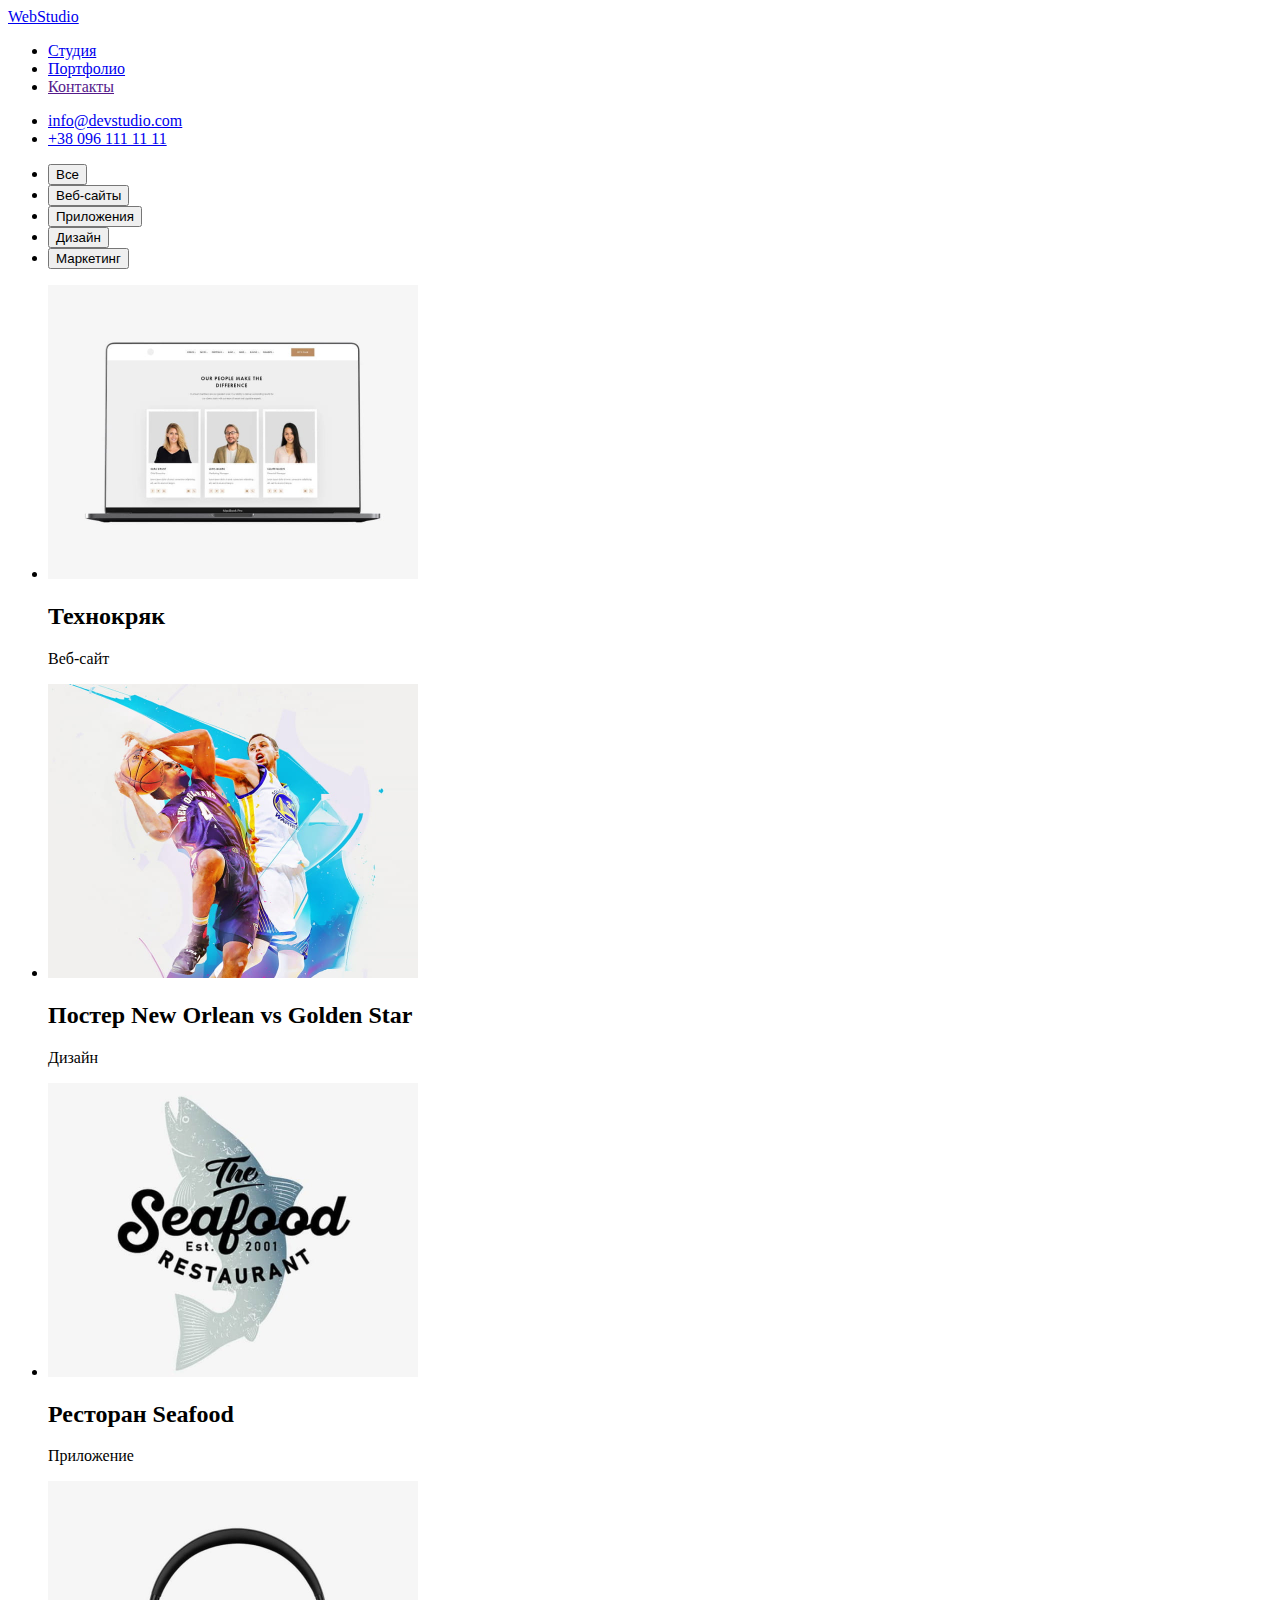
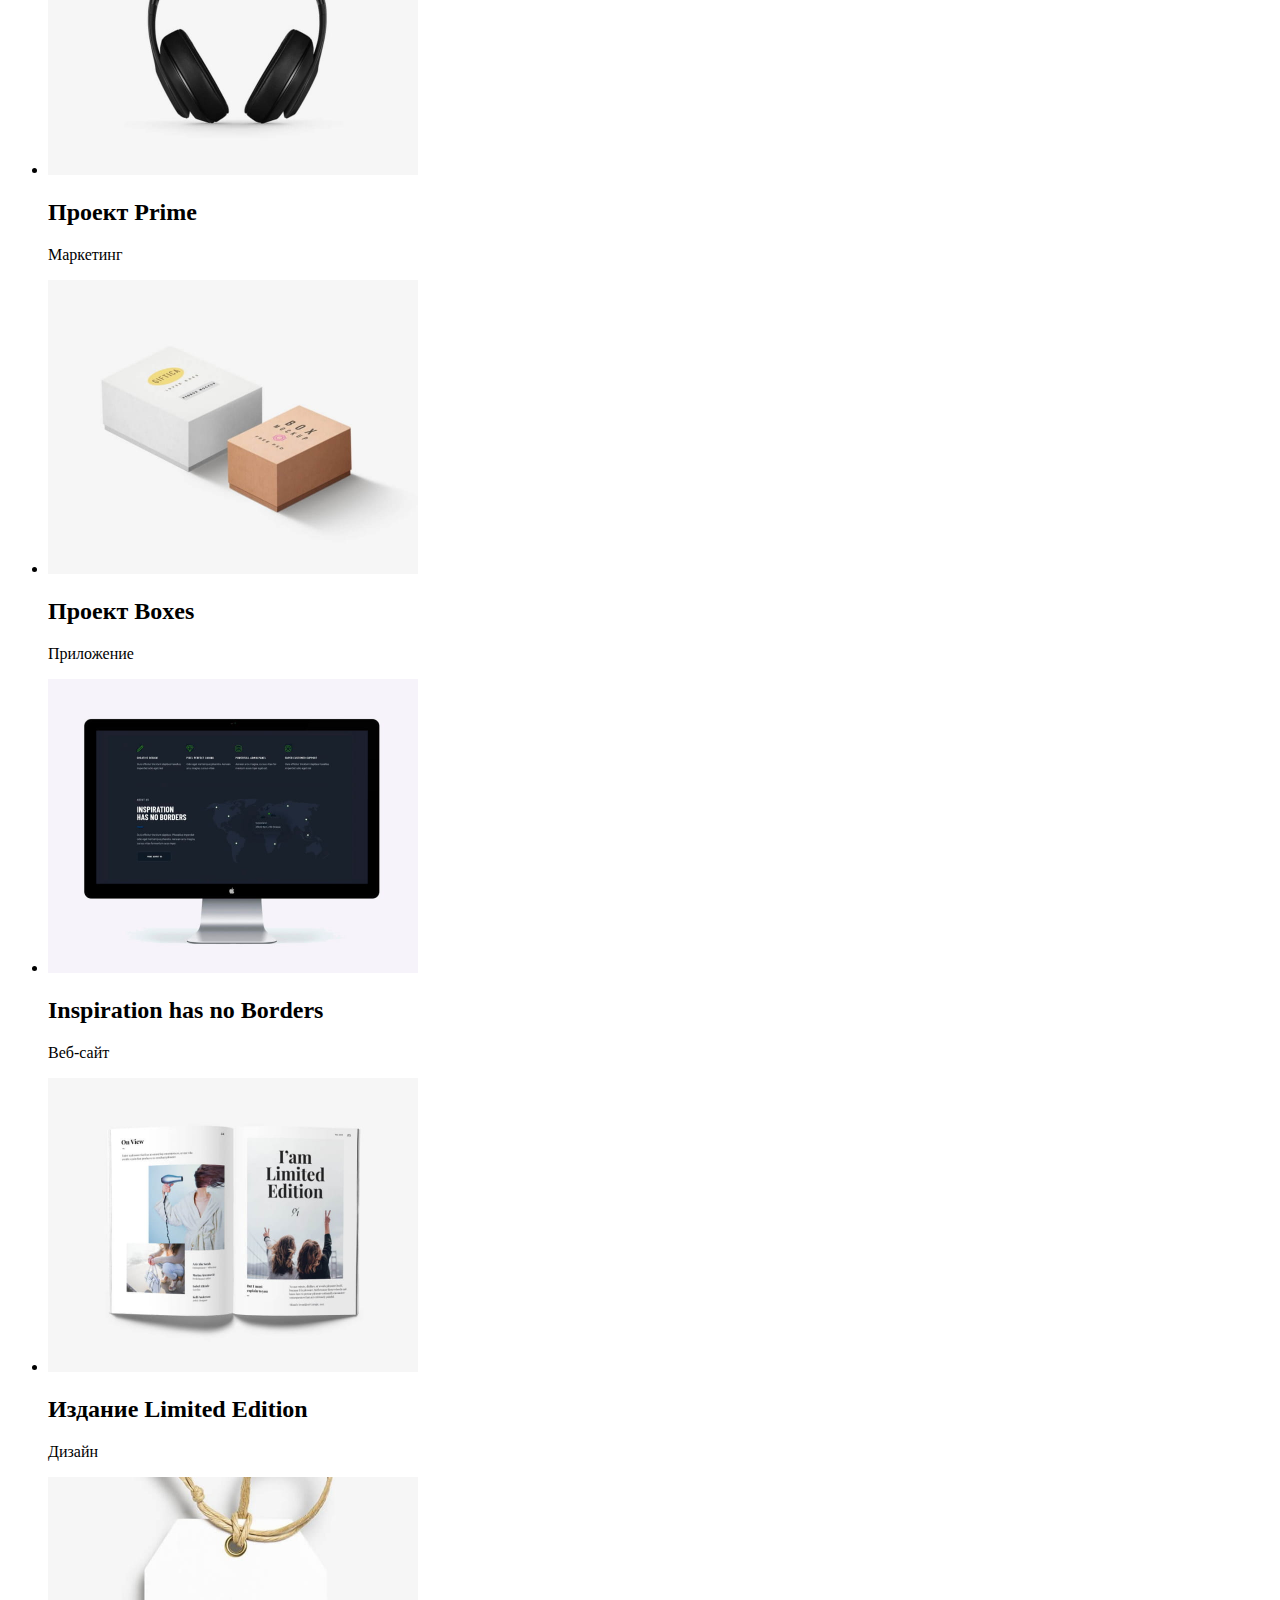
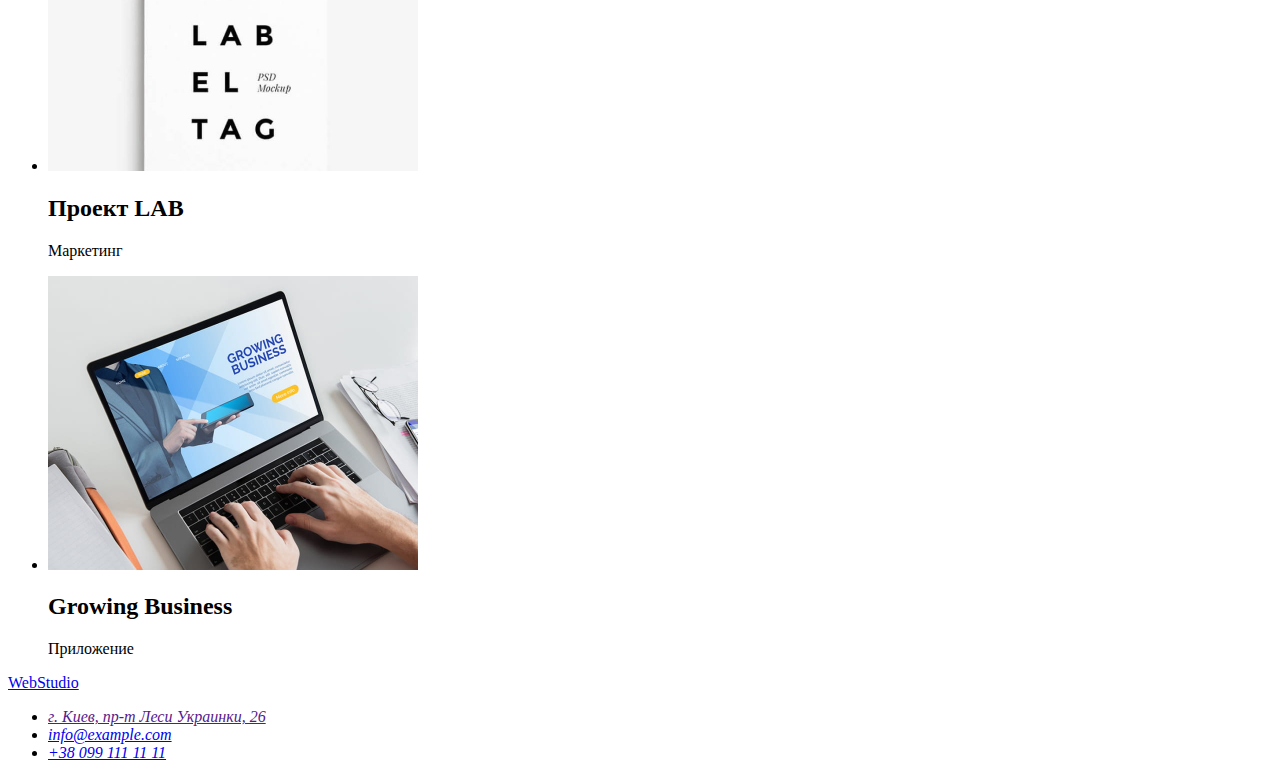
==== portfolio.html @ db4b3c50 "Create portfolio.html" ====
<!DOCTYPE html>
<html lang="ru">
    <head>
        <meta charset="UTF-8" />
        <meta http-equiv="X-UA-Compatible" content="IE=edge" />
        <meta name="viewport" content="width=device-width, initial-scale=1.0" />
        <title>Студия</title>
    </head>

    <body>
        <!-- Шапка -->
        <header>
            <nav class="navigation">
                <a href="./index.html">WebStudio</a>
                <ul class="navigation_list">
                    <li class="navigation_item">
                        <a href="./index.html" class="navigation_list">Студия</a>
                    </li>
                    <li class="navigation_item">
                        <a href="./portfolio.html" class="navigation_list">Портфолио</a>
                    </li>
                    <li class="navigation_item">
                        <a href="" class="navigation_list">Контакты</a>
                    </li>
                </ul>
            </nav>

            <ul class="contacts">
                <li class="contact_item">
                    <a href="mailto:info@devstudio.com">info@devstudio.com</a>
                </li>
                <li class="contact_item">
                    <a href="tel:+380961111111">+38 096 111 11 11</a>
                </li>
            </ul>
        </header>

        <!-- Основной контент -->
        <main>
            <!-- Секция-герой -->
            <section class="portfolio">
                <h1 hidden>Проекты</h1>
                <!-- Фильтр -->
                <ul class="portfolio_filter">
                    <li class="portfolio_filter_item">
                        <button class="portfolio_filter_btn" type="button">Все</button>
                    </li>
                    <li class="portfolio_filter_item">
                        <button class="portfolio_filter_btn" type="button">Веб-сайты</button>
                    </li>
                    <li class="portfolio_filter_item">
                        <button class="portfolio_filter_btn" type="button">Приложения</button>
                    </li>
                    <li class="portfolio_filter_item">
                        <button class="portfolio_filter_btn" type="button">Дизайн</button>
                    </li>
                    <li class="portfolio_filter_item">
                        <button class="portfolio_filter_btn" type="button">Маркетинг</button>
                    </li>
                </ul>

                <!-- Проекты -->
                <ul class="portfolio_projects">
                    <li class="portfolio_projects_item">
                        <img
                            src="./images/technocryak.jpg"
                            alt="Технокряк"
                            class="portfolio_projects_img"
                            width="370"
                            height="294"
                        />
                        <h2 class="portfolio_projects_title">Технокряк</h2>
                        <p class="portfolio_projects_descr">Веб-сайт</p>
                    </li>
                    <li class="portfolio_projects_item">
                        <img
                            src="./images/neworlean.jpg"
                            alt="New Orlean vs Golden Star"
                            class="portfolio_projects_img"
                            width="370"
                            height="294"
                        />
                        <h2 class="portfolio_projects_title">Постер New Orlean vs Golden Star</h2>
                        <p class="portfolio_projects_descr">Дизайн</p>
                    </li>
                    <li class="portfolio_projects_item">
                        <img
                            src="./images/seafood.jpg"
                            alt="Seafood"
                            class="portfolio_projects_img"
                            width="370"
                            height="294"
                        />
                        <h2 class="portfolio_projects_title">Ресторан Seafood</h2>
                        <p class="portfolio_projects_descr">Приложение</p>
                    </li>
                    <li class="portfolio_projects_item">
                        <img
                            src="./images/prime.jpg"
                            alt="Prime"
                            class="portfolio_projects_img"
                            width="370"
                            height="294"
                        />
                        <h2 class="portfolio_projects_title">Проект Prime</h2>
                        <p class="portfolio_projects_descr">Маркетинг</p>
                    </li>
                    <li class="portfolio_projects_item">
                        <img
                            src="./images/boxes.jpg"
                            alt="Boxes"
                            class="portfolio_projects_img"
                            width="370"
                            height="294"
                        />
                        <h2 class="portfolio_projects_title">Проект Boxes</h2>
                        <p class="portfolio_projects_descr">Приложение</p>
                    </li>
                    <li class="portfolio_projects_item">
                        <img
                            src="./images/inspiration.jpg"
                            alt="Inspiration"
                            class="portfolio_projects_img"
                            width="370"
                            height="294"
                        />
                        <h2 class="portfolio_projects_title">Inspiration has no Borders</h2>
                        <p class="portfolio_projects_descr">Веб-сайт</p>
                    </li>
                    <li class="portfolio_projects_item">
                        <img
                            src="./images/edition.jpg"
                            alt="Limited Edition"
                            class="portfolio_projects_img"
                            width="370"
                            height="294"
                        />
                        <h2 class="portfolio_projects_title">Издание Limited Edition</h2>
                        <p class="portfolio_projects_descr">Дизайн</p>
                    </li>
                    <li class="portfolio_projects_item">
                        <img
                            src="./images/lab.jpg"
                            alt="LAB"
                            class="portfolio_projects_img"
                            width="370"
                            height="294"
                        />
                        <h2 class="portfolio_projects_title">Проект LAB</h2>
                        <p class="portfolio_projects_descr">Маркетинг</p>
                    </li>
                    <li class="portfolio_projects_item">
                        <img
                            src="./images/business.jpg"
                            alt="Growing Business"
                            class="portfolio_projects_img"
                            width="370"
                            height="294"
                        />
                        <h2 class="portfolio_projects_title">Growing Business</h2>
                        <p class="portfolio_projects_descr">Приложение</p>
                    </li>
                </ul>
            </section>
        </main>

        <!-- Футер -->
        <footer>
            <a href="./index.html">WebStudio</a>
            <address class="footer_contacts">
                <ul class="footer_contacts_list">
                    <li class="footer_contact_item">
                        <a href="" class="footer_contact_link">г. Киев, пр-т Леси Украинки, 26</a>
                    </li>
                    <li class="footer_contact_item">
                        <a href="mailto:info@example.com" class="footer_contact_link">
                            info@example.com
                        </a>
                    </li>
                    <li class="footer_contact_item">
                        <a href="tel:+380991111111" class="footer_contact_link">
                            +38 099 111 11 11
                        </a>
                    </li>
                </ul>
            </address>
        </footer>
    </body>
</html>
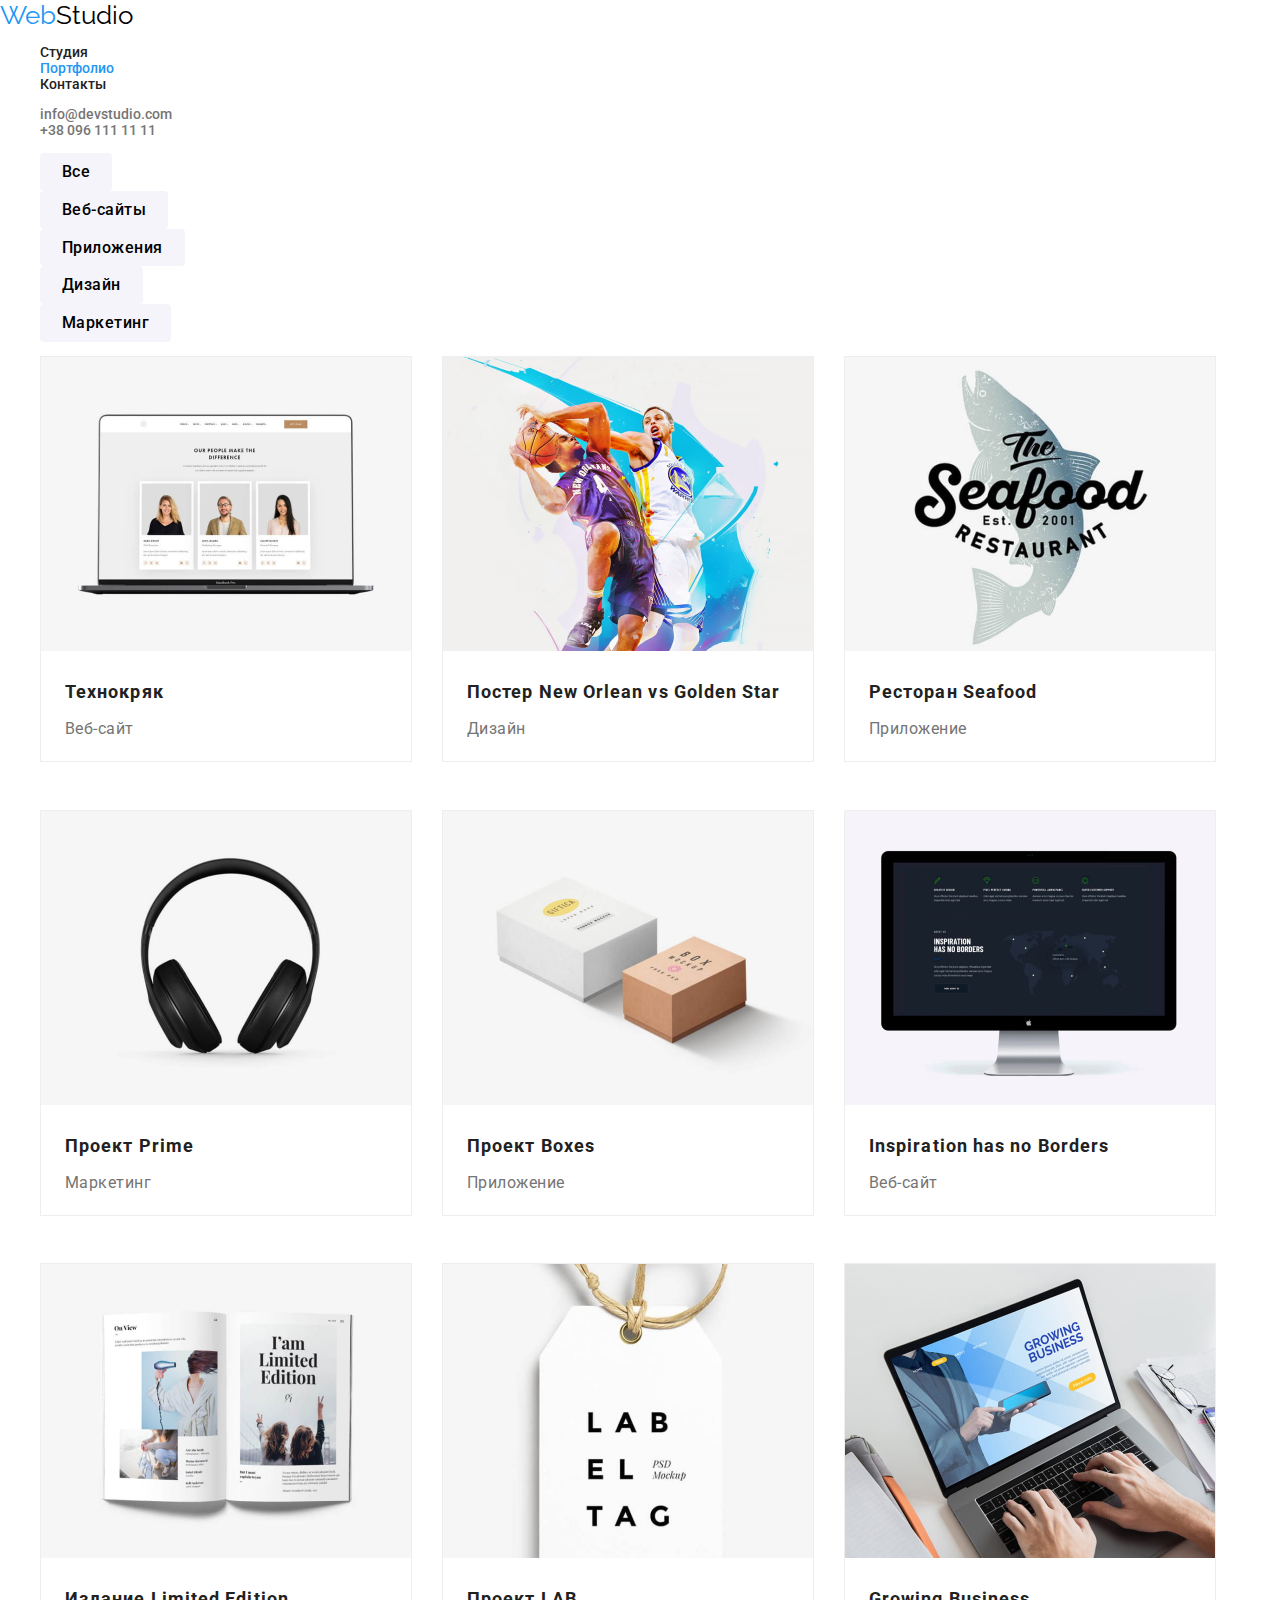
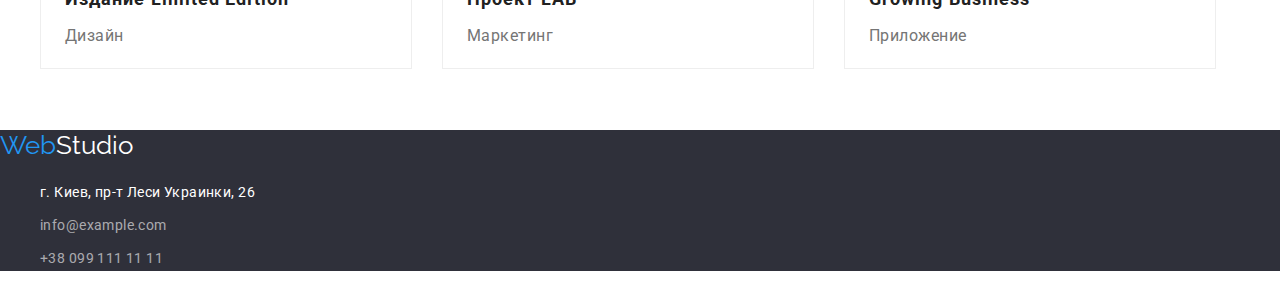
==== commit f4bee5a8: "Update portfolio.html" ====
--- a/portfolio.html
+++ b/portfolio.html
@@ -4,33 +4,48 @@
         <meta charset="UTF-8" />
         <meta http-equiv="X-UA-Compatible" content="IE=edge" />
         <meta name="viewport" content="width=device-width, initial-scale=1.0" />
-        <title>Студия</title>
+
+        <link rel="preconnect" href="https://fonts.googleapis.com" />
+        <link rel="preconnect" href="https://fonts.gstatic.com" crossorigin />
+        <link
+            href="https://fonts.googleapis.com/css2?family=Raleway:wght@700&family=Roboto:wght@400;500;700;900&display=swap"
+            rel="stylesheet"
+        />
+
+        <link rel="stylesheet" href="./css/normalize.css" />
+        <link rel="stylesheet" href="./css/styles.css" />
+
+        <title>Портфолио</title>
     </head>
 
     <body>
         <!-- Шапка -->
-        <header>
+        <header class="header">
             <nav class="navigation">
-                <a href="./index.html">WebStudio</a>
-                <ul class="navigation_list">
+                <a href="./index.html" class="link logo">
+                    Web<span class="logo_black">Studio</span>
+                </a>
+                <ul class="list navigation_list">
                     <li class="navigation_item">
-                        <a href="./index.html" class="navigation_list">Студия</a>
+                        <a href="./index.html" class="link navigation_link">Студия</a>
                     </li>
                     <li class="navigation_item">
-                        <a href="./portfolio.html" class="navigation_list">Портфолио</a>
+                        <a href="./portfolio.html" class="link navigation_link current">Портфолио</a>
                     </li>
                     <li class="navigation_item">
-                        <a href="" class="navigation_list">Контакты</a>
+                        <a href="" class="link navigation_link">Контакты</a>
                     </li>
                 </ul>
             </nav>
 
-            <ul class="contacts">
+            <ul class="list contacts">
                 <li class="contact_item">
-                    <a href="mailto:info@devstudio.com">info@devstudio.com</a>
+                    <a href="mailto:info@devstudio.com" class="link contact_link">
+                        info@devstudio.com
+                    </a>
                 </li>
                 <li class="contact_item">
-                    <a href="tel:+380961111111">+38 096 111 11 11</a>
+                    <a href="tel:+380961111111" class="link contact_link">+38 096 111 11 11</a>
                 </li>
             </ul>
         </header>
@@ -41,26 +56,26 @@
             <section class="portfolio">
                 <h1 hidden>Проекты</h1>
                 <!-- Фильтр -->
-                <ul class="portfolio_filter">
-                    <li class="portfolio_filter_item">
-                        <button class="portfolio_filter_btn" type="button">Все</button>
-                    </li>
-                    <li class="portfolio_filter_item">
-                        <button class="portfolio_filter_btn" type="button">Веб-сайты</button>
-                    </li>
-                    <li class="portfolio_filter_item">
-                        <button class="portfolio_filter_btn" type="button">Приложения</button>
-                    </li>
-                    <li class="portfolio_filter_item">
-                        <button class="portfolio_filter_btn" type="button">Дизайн</button>
-                    </li>
-                    <li class="portfolio_filter_item">
-                        <button class="portfolio_filter_btn" type="button">Маркетинг</button>
+                <ul class="list portfolio_filter">
+                    <li class="portfolio_filter_item">
+                        <button class="btn portfolio_filter_btn" type="button">Все</button>
+                    </li>
+                    <li class="portfolio_filter_item">
+                        <button class="btn portfolio_filter_btn" type="button">Веб-сайты</button>
+                    </li>
+                    <li class="portfolio_filter_item">
+                        <button class="btn portfolio_filter_btn" type="button">Приложения</button>
+                    </li>
+                    <li class="portfolio_filter_item">
+                        <button class="btn portfolio_filter_btn" type="button">Дизайн</button>
+                    </li>
+                    <li class="portfolio_filter_item">
+                        <button class="btn portfolio_filter_btn" type="button">Маркетинг</button>
                     </li>
                 </ul>
 
                 <!-- Проекты -->
-                <ul class="portfolio_projects">
+                <ul class="list portfolio_projects">
                     <li class="portfolio_projects_item">
                         <img
                             src="./images/technocryak.jpg"
@@ -165,20 +180,24 @@
         </main>
 
         <!-- Футер -->
-        <footer>
-            <a href="./index.html">WebStudio</a>
+        <footer class="footer">
+            <a href="./index.html" class="link logo">
+                Web<span class="logo_white">Studio</span>
+            </a>
             <address class="footer_contacts">
-                <ul class="footer_contacts_list">
+                <ul class="list footer_contacts_list">
                     <li class="footer_contact_item">
-                        <a href="" class="footer_contact_link">г. Киев, пр-т Леси Украинки, 26</a>
+                        <a href="" class="link footer_contact_link street">
+                            г. Киев, пр-т Леси Украинки, 26
+                        </a>
                     </li>
                     <li class="footer_contact_item">
-                        <a href="mailto:info@example.com" class="footer_contact_link">
+                        <a href="mailto:info@example.com" class="link footer_contact_link contact">
                             info@example.com
                         </a>
                     </li>
                     <li class="footer_contact_item">
-                        <a href="tel:+380991111111" class="footer_contact_link">
+                        <a href="tel:+380991111111" class="link footer_contact_link contact">
                             +38 099 111 11 11
                         </a>
                     </li>
--- a/css/styles.css
+++ b/css/styles.css
@@ -0,0 +1,294 @@
+:root {    
+    --primary-color: #757575;
+    --secondary-color: #212121;
+    --accent-color: #2196F3;
+    --background-color-dark: #2F303A;
+    --background-color-light: #F5F4FA;
+    --common-white-color: #ffffff;
+    --main-font: 'Roboto', sans-serif;
+    --logo-font: 'Raleway', sans-serif;
+    --title-size: 60px;
+    --logo-text-size: 26px;
+    --main-text-size: 14px;
+
+}
+
+/* Переменные:
+1) цвет
+2) шрифт 
+3) размер текста 
+4) стандартный размер заглавий */
+
+body {
+    background-color: var(--common-white-color);
+    color: var(--primary-color);
+    font-family: 'Roboto', 'Verdana', 'Tahoma', sans-serif;
+    font-weight: 400;
+    font-family: var(--main-font);
+    font-size: var(--main-text-size);
+}
+
+.list {
+    list-style: none;
+}
+
+.link {
+    text-decoration: none;
+}
+
+/* Шапка */
+
+.header {
+    /* width: 1600px;
+    margin: 0 auto;
+    padding: 24px 215px 25px; 
+    display: flex;
+    align-items: center; */
+    line-height: 1.14;
+}
+
+/* .navigation {
+    display: flex;
+    } */
+
+.logo {
+    /* margin-right: 93px; */
+    color: var(--accent-color);
+    font-family: var(--logo-font);
+    font-size: var(--logo-text-size);
+    line-height: 1.19;    
+}
+
+.logo_black {    
+    color: #000000;
+}
+
+.navigation_list {
+    /* display: flex;
+    align-items: center;
+    margin: 0 330px 0 0;    
+    padding: 0; */
+    font-weight: 500;    
+}
+
+/* .navigation_item {
+    margin-right: 50px;
+} */
+
+.navigation_link {
+    color: var(--secondary-color);    
+}
+
+.navigation_link:hover, 
+.contact_link:hover,
+.footer_contact_link:hover,
+.navigation_link:focus,
+.contact_link:focus,
+.footer_contact_link:focus {
+    color: var(--accent-color);
+}
+
+.current {
+    color: var(--accent-color);
+}
+/* .contacts {
+    display: flex;
+    align-items: center;    
+} */
+
+/* .contact_item {
+    margin-right: 50px;
+} */
+
+.contact_link {
+    color: var(--primary-color);    
+    font-weight: 500;
+}
+
+/* Основной контент | Студия */
+
+.hero {
+    background-color: var(--background-color-dark);   
+}
+
+.hero_title {
+    color: var(--common-white-color);
+    font-weight: 900;
+    font-size: 44px;
+    /* text-align: center; */
+    letter-spacing: 0.06em;
+    text-transform: uppercase;
+    line-height: 1.36;    
+}
+
+.btn {
+    cursor: pointer;
+}
+
+.hero_btn {
+    background: var(--accent-color);
+    box-shadow: 0px 4px 4px rgba(0, 0, 0, 0.15);
+    border-radius: 4px;
+    border: 0;
+    color: var(--common-white-color);
+    font-weight: 700;
+    font-size: 16px;
+    line-height: 1.87;
+    padding: 10px 32px;
+}
+
+/* .features {
+    margin: 94px 215px;  
+} */
+
+.features_title {
+    color: var(--secondary-color); 
+    font-weight: 700;
+    line-height: 1.14;
+    letter-spacing: 0.03em;
+    text-transform: uppercase;
+}
+
+.features_descr {
+    color: var(--primary-color);
+    line-height: 1.7;
+    letter-spacing: 0.03em;
+}
+
+.about {
+    background-color: var(--common-white-color);
+}
+
+.about_title, 
+.team_title {
+    color: var(--secondary-color);
+    font-weight: 700;
+    font-size: 36px;
+    line-height: 1.16;
+    /* text-align: center; */
+    letter-spacing: 0.03em;
+}
+
+.team {
+    background-color: var(--background-color-light);
+}
+
+.team_member {
+    background-color: var(--common-white-color);
+    width: 270px;
+    height: 368px;
+    box-shadow: 0px 1px 3px rgba(0, 0, 0, 0.12), 
+                0px 1px 1px rgba(0, 0, 0, 0.14), 
+                0px 2px 1px rgba(0, 0, 0, 0.2);
+    border-radius: 0px 0px 4px 4px;
+}
+
+.team_member_name {
+    color: var(--secondary-color);
+    font-weight: 500;
+    font-size: 16px;
+    line-height: 1.18;
+    text-align: center;
+    letter-spacing: 0.03em;
+    margin: 30px auto 10px;
+}
+
+.team_member_descr {
+    font-size: 16px;
+    line-height: 1.18;
+    text-align: center;
+    letter-spacing: 0.03em;
+    margin-bottom: 30px;
+}
+
+/* Основной контент / Портфолио */
+
+/* .portfolio {
+    width: 1170px;
+    height: 1360px;
+} */
+
+.portfolio_filter_btn {
+    background-color: var(--background-color-light);
+    border: 0;
+    border-radius: 4px;
+    padding: 6px 22px;
+    font-weight: 500;
+    font-size: 16px;
+    line-height: 1.62;
+    text-align: center;
+    letter-spacing: 0.03em;
+}
+
+.portfolio_filter_btn:hover,
+.portfolio_filter_btn:focus {
+    background-color: var(--accent-color);
+    color: var(--common-white-color);
+    box-shadow: 0px 3px 1px rgba(0, 0, 0, 0.1), 
+                0px 1px 2px rgba(0, 0, 0, 0.08), 
+                0px 2px 2px rgba(0, 0, 0, 0.12);
+}
+
+/* ul обернуть в div для нормального форматирования/расположения элементов */
+.portfolio_projects {
+    display: flex;
+    flex-flow: wrap;
+    width: 1210px;
+    height: 1360px;
+}
+
+.portfolio_projects_item {
+    width: 370px;
+    height: 404px;
+    border: 1px solid #EEEEEE;
+    margin: 0 30px 30px 0;
+}
+
+.portfolio_projects_title {
+    color: var(--secondary-color);
+    font-weight: 700;
+    font-size: 18px;
+    line-height: 2;
+    letter-spacing: 0.06em;
+    margin: 20px 24px 4px;
+}
+
+
+.portfolio_projects_descr {
+    font-size: 16px;
+    line-height: 1.87;
+    letter-spacing: 0.03em;
+    margin: 0 24px 20px 24px;
+}
+
+/* Футер */
+
+.footer {
+    background-color: var(--background-color-dark);
+}
+
+.logo_white {
+    color: var(--common-white-color);
+}
+
+.footer_contacts_list {
+    line-height: 1.7;
+    letter-spacing: 0.03em;
+    margin-top: 20px;
+}
+
+.footer_contact_item {
+    margin-bottom: 9px;
+}
+
+.footer_contact_link {
+    font-style: normal;
+}
+
+.street {
+    color: var(--common-white-color);
+}
+
+.contact {
+    color: rgba(255, 255, 255, 0.6);
+}